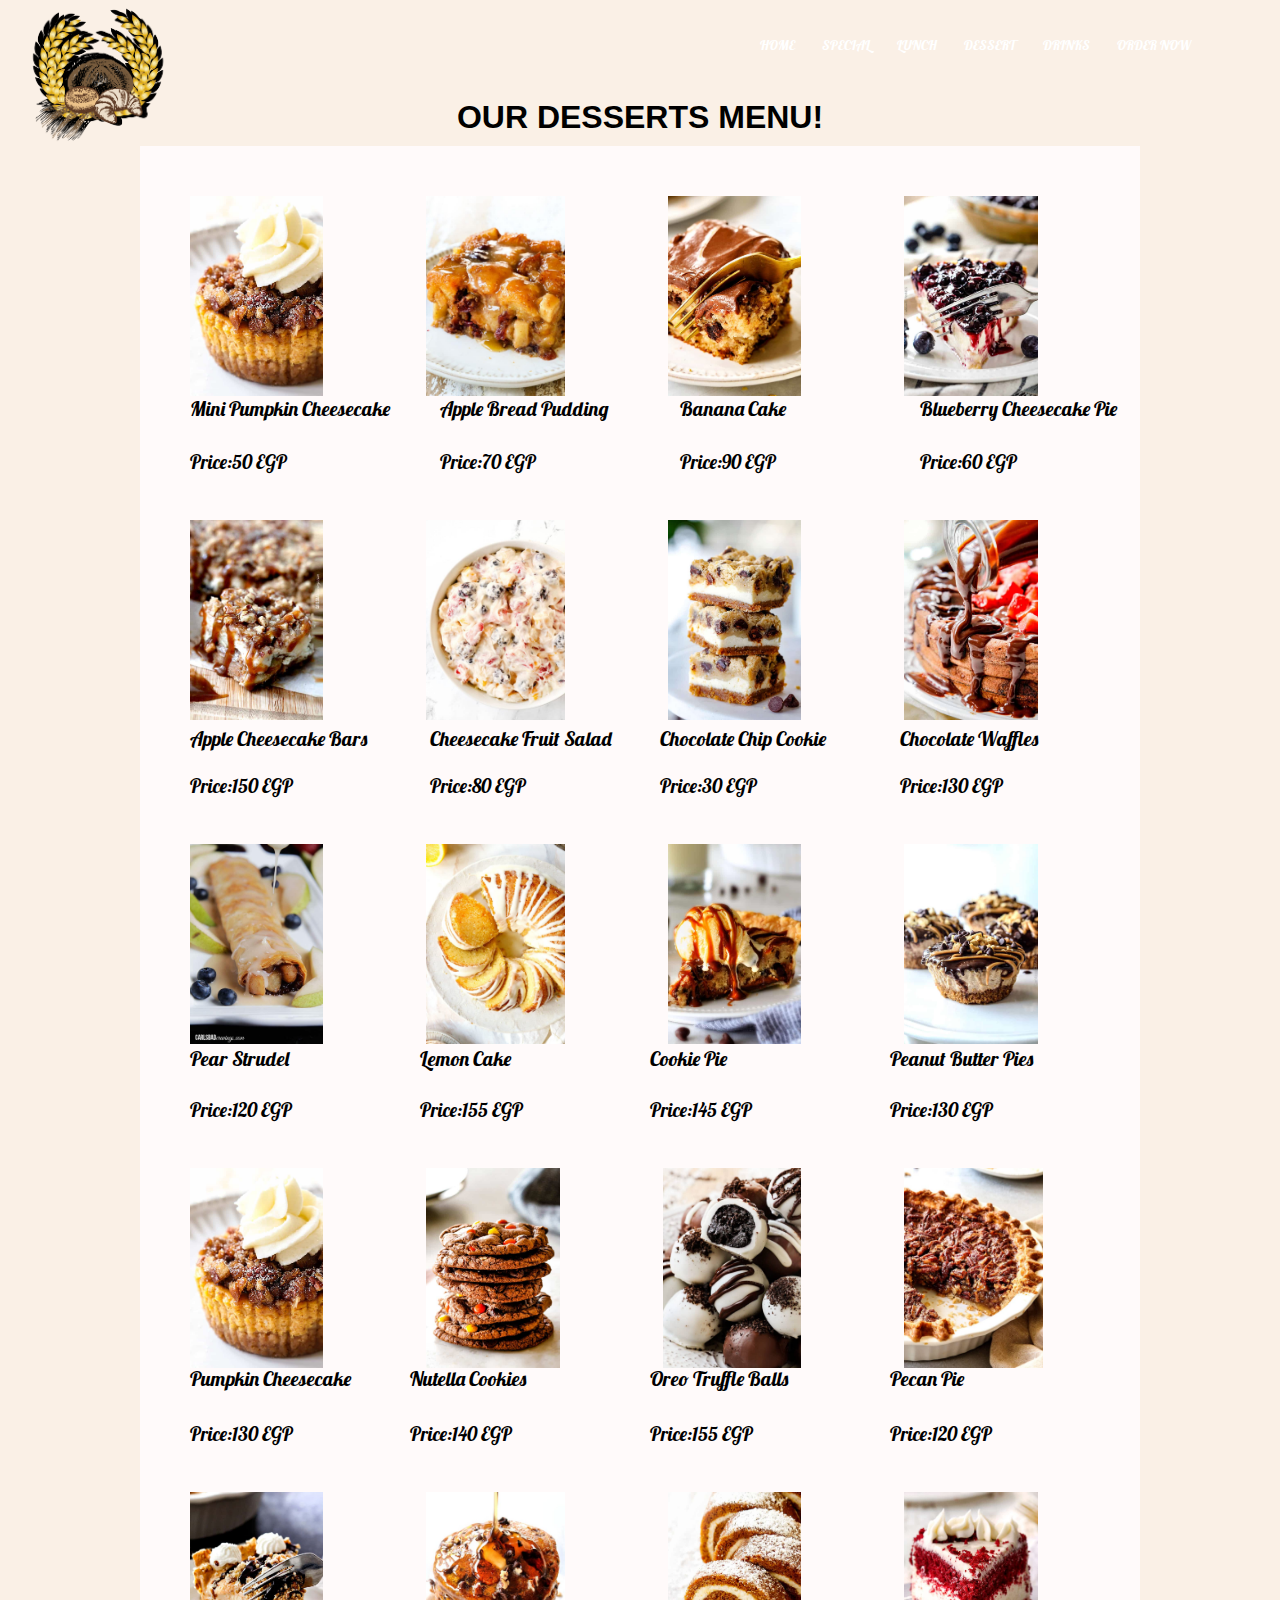
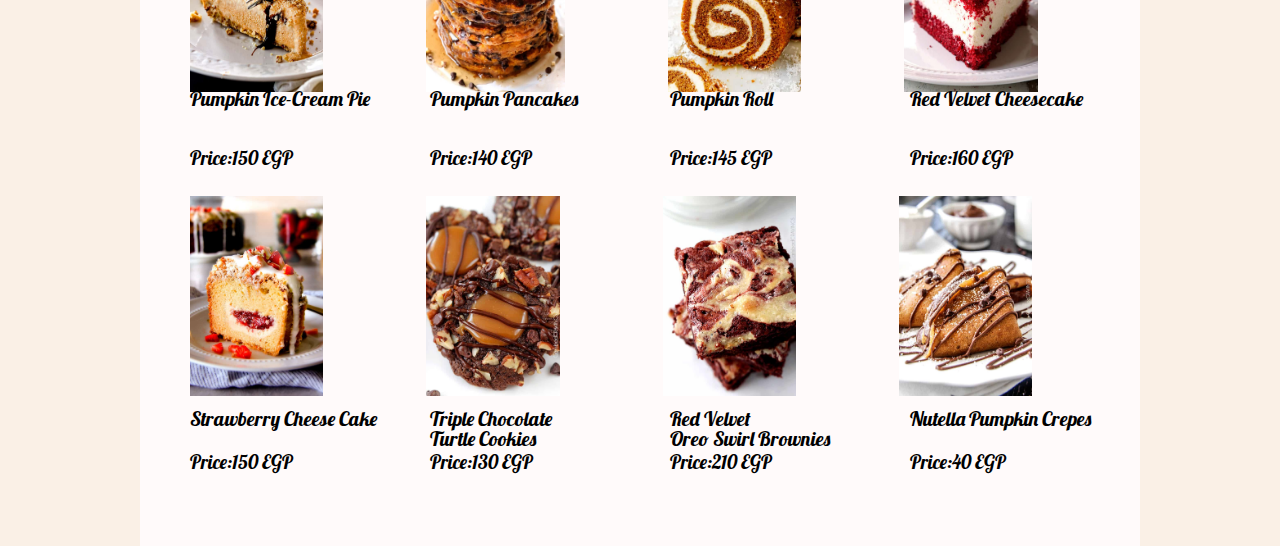
==== index.html @ 364d1109 "Add files via upload" ====
<!doctype html>
<html>
    <head>
<title>Desserts | The Art Of Baking</title>
    <link rel="stylesheet" href="style.css">
    <link rel="preconnect" href="https://fonts.googleapis.com">
<link rel="preconnect" href="https://fonts.gstatic.com" crossorigin>
<link href="https://fonts.googleapis.com/css2?family=Pushster&display=swap" rel="stylesheet">
        <link rel="stylesheet" href="style3.css">
    </head>
    <body>
        <nav>
    <a href="index.html"><img src="images/3.png"></a>
    <div id="home" class="nav-links">
        <ul>
            <li><a href="MainPage.html">HOME</a></li>
            <li><a href="MainPage.html#special">SPECIAL</a></li>
            <li><a href="Lunch.html">LUNCH</a></li>
            <li><a href="index.html">DESSERT</a></li>
            <li><a href="Drinks.html">DRINKS</a></li>
			<li><a href="Order.html">ORDER NOW</a></li>
        </ul>
    </div>
</nav>
        <div>
            <h1> Our Desserts Menu! </h1>
            <div class="image">
                    <img class="img1"src="Desserts/Mini-Pumpkin-Cheesecake.jpg"alt="Mini-Pumpkin-Cheesecake" >
                    <div class="text1">
                        <span>Mini Pumpkin Cheesecake</span>
                    </div>
                <img class="img2" src="Desserts/Apple-Bread-Pudding-4.jpg" alt="Apple-Bread-Pudding">
                <div class="text2">
                    <span>Apple Bread Pudding</span>
                </div>
                <img class="img3" src="Desserts/banana-cake-20.jpg"alt="banana-cake">
                <div class="text3">
                    <span>Banana Cake</span>
                </div>
                <img class="img4" src="Desserts/Blueberry-Cheesecake-pie-7.jpg" alt="Blueberry-Cheesecake-pie">
                <div class="text4">
                    <span>Blueberry Cheesecake Pie</span>
                </div>
                <p>&nbsp;<span class="T1">Price:50 EGP</span><span class="T2">Price:70 EGP</span><span class="T3">Price:90 EGP</span><span class="T4">Price:60 EGP</span> </p>
                <img class="img5" src="Desserts/Candy-Apple-Cheesecake-Bars11.jpg" alt="Candy-Apple-Cheesecake-Bars">
                <div class="text5">
                    <span>Apple Cheesecake Bars </span>
                </div>
                <img class="img6" src="Desserts/Cheesecake-Fruit-Salad-13.jpg" alt="Cheesecake-Fruit-Salad">
                <div class="text6">
                    <span>Cheesecake Fruit Salad</span>
                </div>
                
                <img class="img7" src="Desserts/Chocolate-Chip-Cookie-Dough-Cheesecake-Bars-10.jpg" alt="Chocolate-Chip-Cookie-Dough-Cheesecake-Bars">
                <div class="text7">
                    <span>Chocolate Chip Cookie</span>
                </div>
                <img class="img8" src="Desserts/chocolate-waffles-21.jpg" alt="chocolate-waffles">
                <div class="text8">
                    <span>Chocolate Waffles</span>
                </div>
                <p>&nbsp;<span class="T5">Price:150 EGP</span><span class="T6">Price:80 EGP</span><span class="T7">Price:30 EGP</span><span class="T8">Price:130 EGP</span> </p>           
                <img class="img9" src="Desserts/Easy-Pear-Strudel-22.jpg" alt="Easy-Pear-Strudel">
                <div class="text9">
                    <span>Pear Strudel </span>
                </div>
                <img class="img10" src="Desserts/lemon-pound-cake-6.jpg" alt="lemon-pound-cake">
                <div class="text10">
                    <span>Lemon Cake</span>
                </div>
                <img class="img11" src="Desserts/Million-Dollar-Cookie-Pie-16.jpg">
                <div class="text11">
                    <span>Cookie Pie</span>
                </div>
                <img class="img12" src="Desserts/Mini-Chocolate-Peanut-Butter-Pies-19jpg.jpg">
                <div class="text12">
                    <span>Peanut Butter Pies</span>
                </div>
                <p>&nbsp;<span class="T9">Price:120 EGP</span><span class="T10">Price:155 EGP</span><span class="T11">Price:145 EGP</span><span class="T12">Price:130 EGP</span> </p>
                <img class="img13" src="Desserts/Mini-Pumpkin-Cheesecake.jpg">
                <div class="text13">
                    <span>Pumpkin Cheesecake</span>
                </div>
                <img class="img14" src="Desserts/Nutella-Cookies-15.jpg">
                <div class="text14">
                    <span>Nutella Cookies</span>
                </div>
                <img class="img15" src="Desserts/Oreo-Truffle-Balls-14.jpg">
                <div class="text15">
                    <span>Oreo Truffle Balls</span>
                </div>
                <img class="img16" src="Desserts/Pecan-Pie5.jpg">
                <div class="text16">
                    <span>Pecan Pie</span>
                </div>
                <p>&nbsp;<span class="T13">Price:130 EGP</span><span class="T14">Price:140 EGP</span><span class="T15">Price:155 EGP</span><span class="T16">Price:120 EGP</span> </p>
                <img class="img17" src="Desserts/pumpkin-ice-cream-pie-3.jpg">
                <div class="text17">
                    <span>Pumpkin Ice-Cream Pie </span>
                </div>
                <img class="img18" src="Desserts/pumpkin-pancakes2.jpg">
                <div class="text18">
                    <span>Pumpkin Pancakes</span>
                </div>
                <img class="img19" src="Desserts/Pumpkin-Roll-18.jpg">
                <div class="text19">
                    <span>Pumpkin Roll</span>
                </div>
                <img class="img20" src="Desserts/Red-Velvet-Cheesecake-12jpg.jpg">
                <div class="text20">
                    <span>Red Velvet Cheesecake</span>
                </div>
                <p><span class="T17">Price:150 EGP</span><span class="T18">Price:140 EGP</span><span class="T19">Price:145 EGP</span><span class="T20">Price:160 EGP</span> </p>
                <img class="img21" src="Desserts/strawberry-cream-cheese-stuffed-sour-cream-coffee-cake-9.jpg">
                <div class="text21">
                    <span>Strawberry Cheese Cake</span>
                </div>
                <img class="img22" src="Desserts/Triple-Chocolate-Turtle-Cookies17.jpg">
                <div class="text22">
                    <span>Triple Chocolate </span>
                </div>
                <img class="img23" src="Desserts/Red-Velvet-Oreo-Swirl-Brownies12.jpg">
                <div class="text23">
                    <span>Red Velvet </span>
                </div>
                <img class="img24" src="Desserts/Nutella-Pumpkin-Crepes.jpg">
                <div class="text24">
                    <span>Nutella Pumpkin Crepes</span>
                </div>
                <p><span class="T21">Price:150 EGP</span><span class="L"> Turtle Cookies</span><span class="T22">Price:130 EGP</span><span class="M"> Oreo Swirl Brownies</span><span class="T23">Price:210 EGP</span><span class="T24">Price:40 EGP</span> </p>
            </div> 
        </div>
    </body>
</html>
---- style.css ----
*{
    margin: 0;
    padding: 0;
    font-family: 'Pushster', cursive;
}
html{
    scroll-behavior: smooth;
}
.header {
min-height: 100vh;
    width: 100%;
background-image:linear-gradient(rgba(100,100,96.5,0.65),rgba(100,100,96.5,0.65)),url(images/2.jpg);
background-position: center;
background-size: cover;
position:relative;
}

nav{
    display: flex;
    padding: 2% 6%;
    justify-content: space-between;
    align-items: center;
}

nav img {
    width: 250px;
  -webkit-filter: drop-shadow(2px 2px 0 black)
                  drop-shadow(-2px -2px 0 black);
  filter: drop-shadow(5px 2px 0 black) 
          drop-shadow(-6px -6px 0 black);

    position: absolute; top: -13pt; left: -20pt;
    
}
.nav-links{
    flex:1;
    text-align: right;
}

.nav-links ul li{
    list-style: none;
    display: inline-block;
    padding: 8px 12px;
    position: relative;
}
.nav-links ul li a{
    color: #fff;
    text-decoration: none;
    font-size: 13.5px;
}
.nav-links ul li::after{
    content: "" ;
    width: 0%;
    height: 2px;
    background: #FFFF00;
    display: block;
    margin: auto;
    transition: 0.23s;
}
.nav-links ul li:hover::after{
    width: 100%;
    
}
.new-text{
    width: 90%;
    color: #fff;
    position: absolute;
    top: 50%;
    left: 50%;
    transform: translate(-50%,-50%);
    text-align: center;
}
.new-text h1{
    font-size: 80px;
}
.new-text p{
    margin: 10px 0 40px;
    font-size: 18px;
    color: #fff;
}
.row{
    margin-top: 5%;
    display: flex;
    justify-content: space-between;
}
.OUR-RESTURANT{
    width: 80%;
    margin: auto;
    text-align: center;
    padding-top: 50px;
}
.columns{
    flex-basis: 32%;
    border-radius: 20px;
    margin-bottom: 30px;
    position: relative;
    overflow: hidden;
}
.columns img{
    width: 100%;
}
.layer{
    background: transparent;
    height: 100%;
    width: 100%;
    position: absolute;
    top: 0;
    left: 0;
    transition: 0.35s;
}
.layer:hover{
    background: rgba(255,255,0,0.45);
}
.layer h3{
   width: 100%;
    font-weight: 500;
    color: #fff;
    font-size: 25px;
    bottom: 0;
    left: 50%;
    transform: translateX(-50%);
    position: absolute;
    padding-bottom: 15px;
}
.OUR-SPECIAL{
    width: 85%;
    margin: auto;
    text-align: center;
    padding-top: 50px;
    
}
.OUR-SPECIAL h1{
    font-size: 30px;
}
.OUR-SPECIAL p{
    font-size: 20px;
}
.sec-col{
    flex-basis: 32%;
    border-radius: 20px;
    margin-bottom: 30px;
    text-align:center;
}
.sec-col img{
    width: 50%;
    border-radius: 20px;
    border: 4px solid #FFFF00;
    border-left: 6px;
    border-width: 7px;
}
.sec-col h1{
    margin-top: 10px;
    margin-bottom: 10px;
    font-size: 25px;
}
.sec-col p{
    padding: 0;
    font-size: 18px;
    color: dimgrey;
}
.menu{
    font-size: 19px;
    color: dimgrey;
}
.sec-header{
	
}
body{
background-image: url(images/background.png);
	background-size: 250px;
}
---- style3.css ----
h1{
    text-align: center;
    text-transform: uppercase;
    font-family:Verdana,Tahoma, sans-serif;
    padding: 10px;
}

.img1{
    padding:50px;
    height: 200px;
}
.text1{
    position: absolute;
    font-size: 20px;
    top: 12.5%;
    left: 5%;
}
.T1{
    position: absolute;
    font-size: 19px;
    left:5%;
}
.img2{
    padding:50px;
    height: 200px;
}
.text2{
    position: absolute;
    top: 12.5%;
    left: 30%;
    font-size: 20px;
}
.T2{
    position: absolute;
    font-size: 19px;
    left:30%;
}
.img3{
    padding:50px;
    height: 200px;
}
.text3{
    position: absolute;
    top: 12.5%;
    left: 54%;
    font-size: 20px;
}
.A{
    position: absolute;
    top: 14%;
    left: 54%;
    font-size: 20px; 
}
.T3{
    position: absolute;
    font-size: 19px;
    left:54%;
}
.img4{
    padding:50px;
    height: 200px;
}
.text4{
    position: absolute;
    top: 12.5%;
    left: 78%;
    font-size: 20px;
}
.T4{
    position: absolute;
    font-size: 19px;
    left:78%;
}
.img5{
    padding:50px;
    height: 200px;
}
.text5{
    position: absolute;
    font-size: 20px;
    top: 29%;
    left: 5%;
}
.B{
    position: absolute;
    font-size: 20px;
    top: 30%;
    left: 5%;
}
.T5{
    position: absolute;
    font-size: 19px;
    left:5%;
}
.img6{
    padding:50px;
    height: 200px;
}
.text6{
    position: absolute;
    font-size: 20px;
    top: 29%;
    left: 29%;
}
.C{
    position: absolute;
    font-size: 20px;
    top: 30%;
    left: 29%;
}
.T6{
    position: absolute;
    font-size: 19px;
    left:29%;
}
.img7{
    padding:50px;
    height: 200px;
}
.text7{
    position: absolute;
    top: 29%;
    left: 52%;
    font-size: 20px;
}
.T7{
    position: absolute;
    font-size: 19px;
    left:52%;
}
.img8{
    padding:50px;
    height: 200px;
}
.text8{
    position: absolute;
    top: 29%;
    left: 76%;
    font-size: 20px;
}
.D{
    position: absolute;
    top: 30%;
    left: 76%;
    font-size: 20px;
}
.T8{
    position: absolute;
    font-size: 19px;
    left:76%;
}
.img9{
    padding:50px;
    height: 200px;
}
.text9{
    position: absolute;
    font-size: 20px;
    top: 45%;
    left: 5%;
}
.E{
    position: absolute;
    font-size: 20px;
    top: 46%;
    left: 5%;
}
.T9{
    position: absolute;
    font-size: 19px;
    left:5%;
}
.img10{
    padding:50px;
    height: 200px;
}
.text10{
    position: absolute;
    font-size: 20px;
    top: 45%;
    left: 28%;
}
.T10{
    position: absolute;
    font-size: 19px;
    left:28%;
}
.img11{
    padding:50px;
    height: 200px;
}
.text11{
    position: absolute;
    top: 45%;
    left: 51%;
    font-size: 20px;
}
.F{
    position: absolute;
    top: 46%;
    left: 51%;
    font-size: 20px; 
}
.T11{
    position: absolute;
    font-size: 19px;
    left:51%;
}
.img12{
    padding:50px;
    height: 200px;
}
.text12{
    position: absolute;
    top: 45%;
    left: 75%;
    font-size: 20px;
}
.T12{
    position: absolute;
    font-size: 19px;
    left:75%;
}
.img13{
    padding-top: 50px;
    padding-bottom: 50px;
    padding-right: 0px;
    padding-left: 50px ;
    height: 200px;
}
.text13{
    position: absolute;
    font-size: 20px;
    top: 61%;
    left: 5%;
}
.T13{
    position: absolute;
    font-size: 19px;
    left:5%;
}
.img14{
    padding:50px;
    height: 200px;
    margin-left: 50px;
}
.text14{
    position: absolute;
    font-size: 20PX;
    top:61%;
    left:27%
}
.G{
    position: absolute;
    font-size: 20PX;
    top:62%;
    left:27%
}
.T14{
    position: absolute;
    font-size: 19px;
    left:27%;
}
.img15{
    padding:50px;
    height: 200px;
    
}
.text15{
    position: absolute;
    top: 61%;
    left: 51%;
    font-size: 20px;
}
.T15{
    position: absolute;
    font-size: 19px;
    left:51%;
}
.img16{
    padding:50px;
    height: 200px;
}
.text16{
    position: absolute;
    top: 61%;
    left: 75%;
    font-size: 20px;
}
.T16{
    position: absolute;
    font-size: 19px;
    left:75%;
}
.H{
    position: absolute;
    font-size: 20PX;
    top:62%;
    left:75%
}
.img17{
    padding:50px;
    height: 200px;
}
.text17{
    position: absolute;
    font-size: 20px;
    top: 77%;
    left: 5%;
}
.K{
    position: absolute;
    font-size: 20px;
    top: 78%;
    left: 5%;
}
.T17{
    position: absolute;
    font-size: 19px;
    left:5%;
}
.img18{
    padding:50px;
    height: 200px;
}
.text18{
    position: absolute;
    font-size: 20PX;
    top:77%;
    left:29%
}
.T18{
    position: absolute;
    font-size: 19px;
    left:29%;
}
.img19{
    padding:50px;
    height: 200px;
}
.text19{
    position: absolute;
    top: 77%;
    left: 53%;
    font-size: 20px;
}
.T19{
    position: absolute;
    font-size: 19px;
    left:53%;
}
.I{
    position: absolute;
    top: 78%;
    left: 53%;
    font-size: 20px;
}
.img20{
    padding:50px;
    height: 200px;
}
.text20{
    position: absolute;
    top: 77%;
    left: 77%;
    font-size: 20px;
}
.T20{
    position: absolute;
    font-size: 19px;
    left:77%;
}
.J{
    position: absolute;
    top: 78%;
    left: 77%;
    font-size: 20px;
}
.img21{
    padding:50px;
    height: 200px;
}
.text21{
    position: absolute;
    font-size: 20px;
    top: 93%;
    left: 5%;
}
.T21{
    position: absolute;
    font-size: 19px;
    left:5%;
}
.img22{
    padding:50px;
    height: 200px;
}
.text22{
    position: absolute;
    font-size: 20PX;
    top:93%;
    left:29%
}
.T22{
    position: absolute;
    font-size: 19px;
    left:29%;
}
.L{
    position: absolute;
    font-size: 20PX;
    top:94%;
    left:29%
}
.img23{
    padding:50px;
    height: 200px;
}
.text23{
    position: absolute;
    top: 93%;
    left: 53%;
    font-size: 20px;
}
.T23{
    position: absolute;
    font-size: 19px;
    left:53%;
}
.M{
    position: absolute;
    top: 94%;
    left: 53%;
    font-size: 20px;
}
.img24{
    padding:50px;
    height: 200px;
}
.text24{
    position: absolute;
    top: 93%;
    left: 77%;
    font-size: 20px;
}
.T24{
    position: absolute;
    font-size: 19px;
    left:77%;
}
.image{
    position: relative;
    margin: auto;
    width: 1000px;
    height: 2000px;
    background-color:snow;
}
body{
    background-color: linen;
}
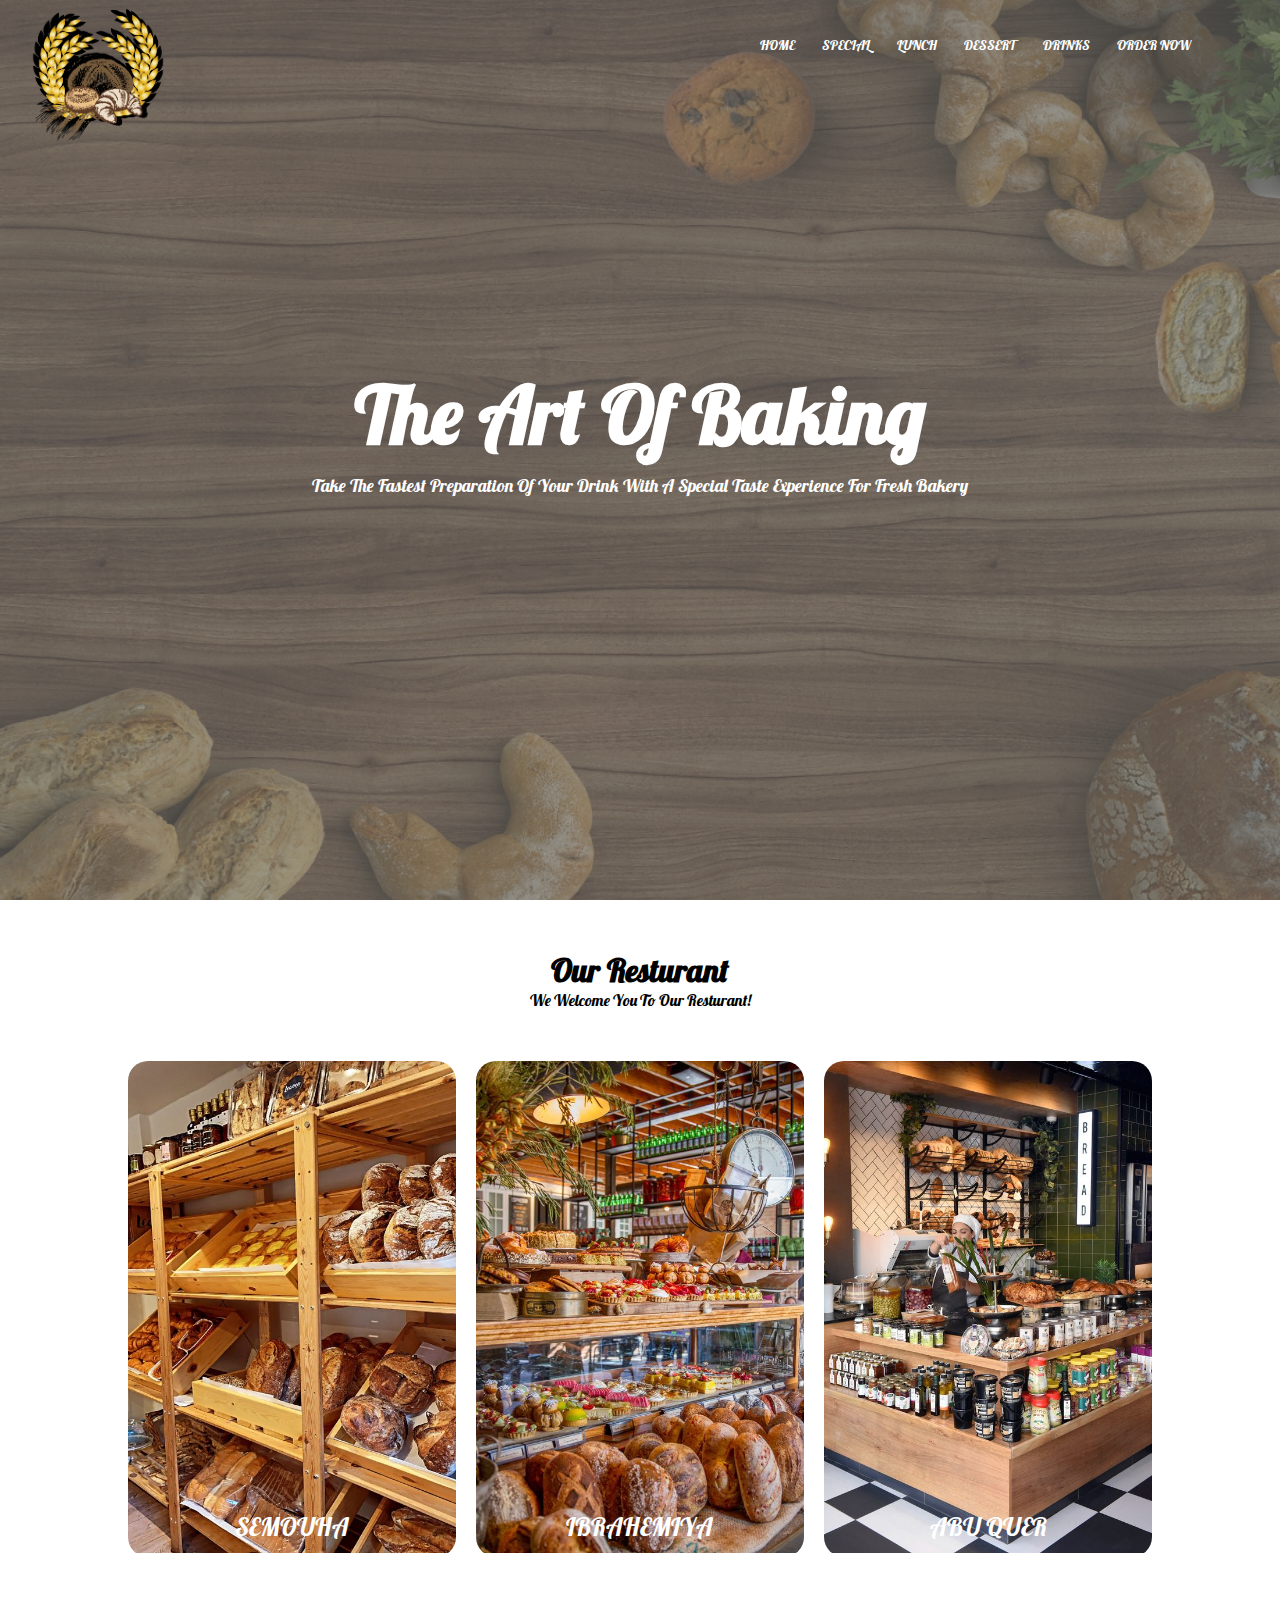
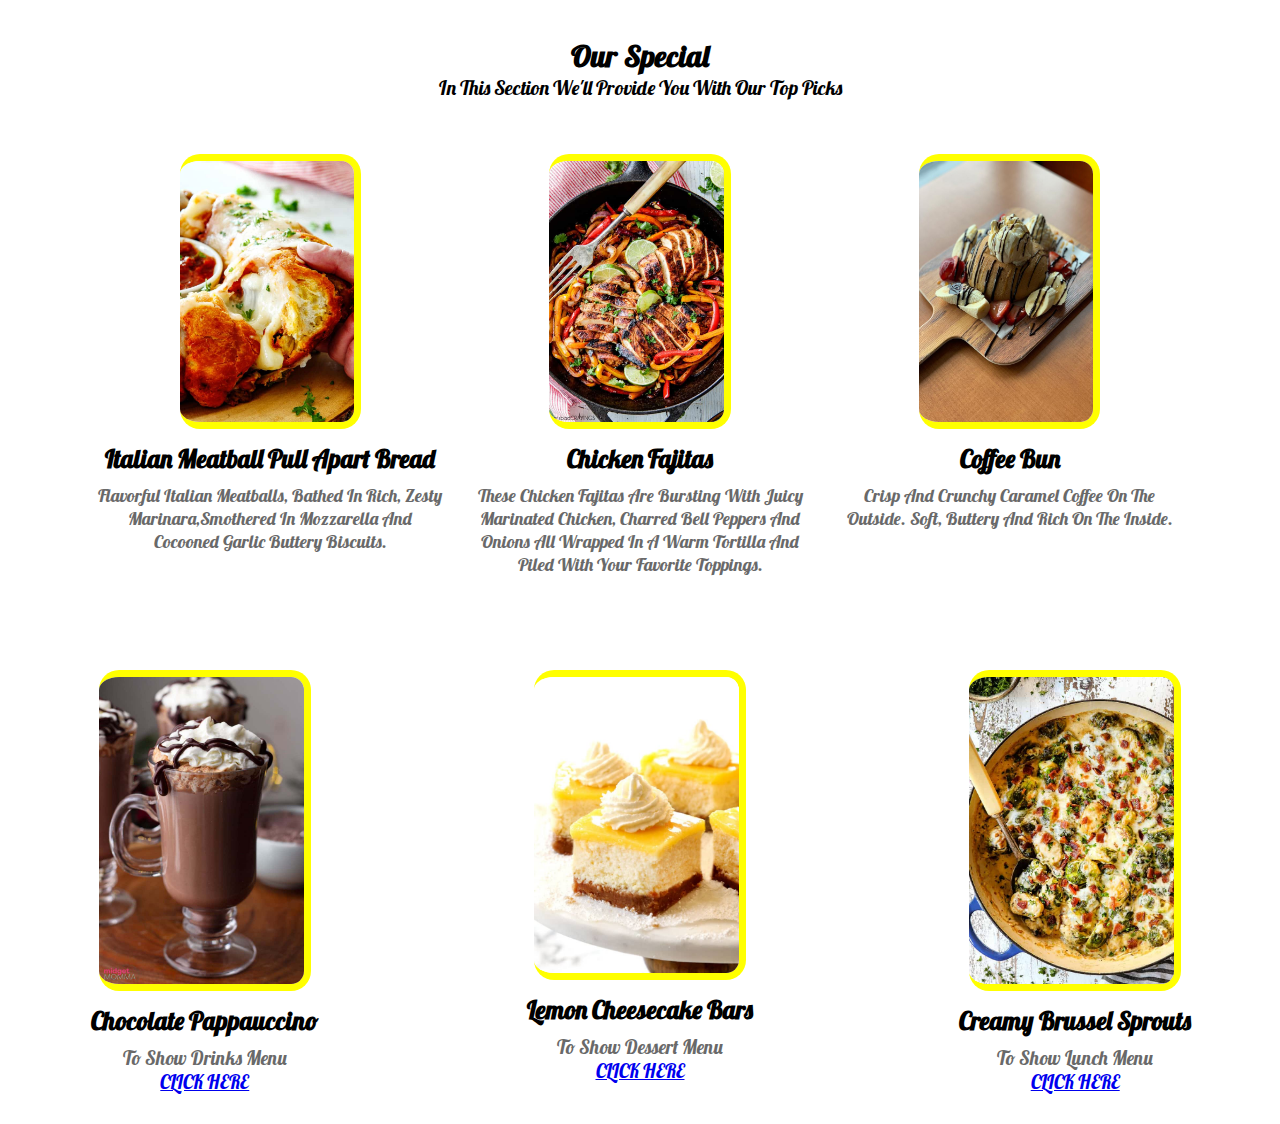
==== commit a2cb4af5: "Add files via upload" ====
--- a/index.html
+++ b/index.html
@@ -1,20 +1,21 @@
-<!doctype html>
+<!DOCTYPE html>
 <html>
-    <head>
-<title>Desserts | The Art Of Baking</title>
+<head>
+    <title>The Art Of Baking</title>
     <link rel="stylesheet" href="style.css">
     <link rel="preconnect" href="https://fonts.googleapis.com">
 <link rel="preconnect" href="https://fonts.gstatic.com" crossorigin>
 <link href="https://fonts.googleapis.com/css2?family=Pushster&display=swap" rel="stylesheet">
-        <link rel="stylesheet" href="style3.css">
-    </head>
-    <body>
-        <nav>
+</head>
+<body>
+	<section class="header">
+		
+<nav>
     <a href="index.html"><img src="images/3.png"></a>
     <div id="home" class="nav-links">
         <ul>
             <li><a href="MainPage.html">HOME</a></li>
-            <li><a href="MainPage.html#special">SPECIAL</a></li>
+            <li><a href="#special">SPECIAL</a></li>
             <li><a href="Lunch.html">LUNCH</a></li>
             <li><a href="index.html">DESSERT</a></li>
             <li><a href="Drinks.html">DRINKS</a></li>
@@ -22,113 +23,110 @@
         </ul>
     </div>
 </nav>
-        <div>
-            <h1> Our Desserts Menu! </h1>
-            <div class="image">
-                    <img class="img1"src="Desserts/Mini-Pumpkin-Cheesecake.jpg"alt="Mini-Pumpkin-Cheesecake" >
-                    <div class="text1">
-                        <span>Mini Pumpkin Cheesecake</span>
-                    </div>
-                <img class="img2" src="Desserts/Apple-Bread-Pudding-4.jpg" alt="Apple-Bread-Pudding">
-                <div class="text2">
-                    <span>Apple Bread Pudding</span>
-                </div>
-                <img class="img3" src="Desserts/banana-cake-20.jpg"alt="banana-cake">
-                <div class="text3">
-                    <span>Banana Cake</span>
-                </div>
-                <img class="img4" src="Desserts/Blueberry-Cheesecake-pie-7.jpg" alt="Blueberry-Cheesecake-pie">
-                <div class="text4">
-                    <span>Blueberry Cheesecake Pie</span>
-                </div>
-                <p>&nbsp;<span class="T1">Price:50 EGP</span><span class="T2">Price:70 EGP</span><span class="T3">Price:90 EGP</span><span class="T4">Price:60 EGP</span> </p>
-                <img class="img5" src="Desserts/Candy-Apple-Cheesecake-Bars11.jpg" alt="Candy-Apple-Cheesecake-Bars">
-                <div class="text5">
-                    <span>Apple Cheesecake Bars </span>
-                </div>
-                <img class="img6" src="Desserts/Cheesecake-Fruit-Salad-13.jpg" alt="Cheesecake-Fruit-Salad">
-                <div class="text6">
-                    <span>Cheesecake Fruit Salad</span>
-                </div>
-                
-                <img class="img7" src="Desserts/Chocolate-Chip-Cookie-Dough-Cheesecake-Bars-10.jpg" alt="Chocolate-Chip-Cookie-Dough-Cheesecake-Bars">
-                <div class="text7">
-                    <span>Chocolate Chip Cookie</span>
-                </div>
-                <img class="img8" src="Desserts/chocolate-waffles-21.jpg" alt="chocolate-waffles">
-                <div class="text8">
-                    <span>Chocolate Waffles</span>
-                </div>
-                <p>&nbsp;<span class="T5">Price:150 EGP</span><span class="T6">Price:80 EGP</span><span class="T7">Price:30 EGP</span><span class="T8">Price:130 EGP</span> </p>           
-                <img class="img9" src="Desserts/Easy-Pear-Strudel-22.jpg" alt="Easy-Pear-Strudel">
-                <div class="text9">
-                    <span>Pear Strudel </span>
-                </div>
-                <img class="img10" src="Desserts/lemon-pound-cake-6.jpg" alt="lemon-pound-cake">
-                <div class="text10">
-                    <span>Lemon Cake</span>
-                </div>
-                <img class="img11" src="Desserts/Million-Dollar-Cookie-Pie-16.jpg">
-                <div class="text11">
-                    <span>Cookie Pie</span>
-                </div>
-                <img class="img12" src="Desserts/Mini-Chocolate-Peanut-Butter-Pies-19jpg.jpg">
-                <div class="text12">
-                    <span>Peanut Butter Pies</span>
-                </div>
-                <p>&nbsp;<span class="T9">Price:120 EGP</span><span class="T10">Price:155 EGP</span><span class="T11">Price:145 EGP</span><span class="T12">Price:130 EGP</span> </p>
-                <img class="img13" src="Desserts/Mini-Pumpkin-Cheesecake.jpg">
-                <div class="text13">
-                    <span>Pumpkin Cheesecake</span>
-                </div>
-                <img class="img14" src="Desserts/Nutella-Cookies-15.jpg">
-                <div class="text14">
-                    <span>Nutella Cookies</span>
-                </div>
-                <img class="img15" src="Desserts/Oreo-Truffle-Balls-14.jpg">
-                <div class="text15">
-                    <span>Oreo Truffle Balls</span>
-                </div>
-                <img class="img16" src="Desserts/Pecan-Pie5.jpg">
-                <div class="text16">
-                    <span>Pecan Pie</span>
-                </div>
-                <p>&nbsp;<span class="T13">Price:130 EGP</span><span class="T14">Price:140 EGP</span><span class="T15">Price:155 EGP</span><span class="T16">Price:120 EGP</span> </p>
-                <img class="img17" src="Desserts/pumpkin-ice-cream-pie-3.jpg">
-                <div class="text17">
-                    <span>Pumpkin Ice-Cream Pie </span>
-                </div>
-                <img class="img18" src="Desserts/pumpkin-pancakes2.jpg">
-                <div class="text18">
-                    <span>Pumpkin Pancakes</span>
-                </div>
-                <img class="img19" src="Desserts/Pumpkin-Roll-18.jpg">
-                <div class="text19">
-                    <span>Pumpkin Roll</span>
-                </div>
-                <img class="img20" src="Desserts/Red-Velvet-Cheesecake-12jpg.jpg">
-                <div class="text20">
-                    <span>Red Velvet Cheesecake</span>
-                </div>
-                <p><span class="T17">Price:150 EGP</span><span class="T18">Price:140 EGP</span><span class="T19">Price:145 EGP</span><span class="T20">Price:160 EGP</span> </p>
-                <img class="img21" src="Desserts/strawberry-cream-cheese-stuffed-sour-cream-coffee-cake-9.jpg">
-                <div class="text21">
-                    <span>Strawberry Cheese Cake</span>
-                </div>
-                <img class="img22" src="Desserts/Triple-Chocolate-Turtle-Cookies17.jpg">
-                <div class="text22">
-                    <span>Triple Chocolate </span>
-                </div>
-                <img class="img23" src="Desserts/Red-Velvet-Oreo-Swirl-Brownies12.jpg">
-                <div class="text23">
-                    <span>Red Velvet </span>
-                </div>
-                <img class="img24" src="Desserts/Nutella-Pumpkin-Crepes.jpg">
-                <div class="text24">
-                    <span>Nutella Pumpkin Crepes</span>
-                </div>
-                <p><span class="T21">Price:150 EGP</span><span class="L"> Turtle Cookies</span><span class="T22">Price:130 EGP</span><span class="M"> Oreo Swirl Brownies</span><span class="T23">Price:210 EGP</span><span class="T24">Price:40 EGP</span> </p>
-            </div> 
+<div  class="new-text">
+      <h1>The Art Of Baking</h1>     
+    <p>Take The Fastest Preparation Of Your Drink With A Special Taste Experience For Fresh Bakery</p>
+
+</div>
+        </section>
+    
+<section class="OUR-RESTURANT">
+    <h1>Our Resturant</h1>
+        <p>We Welcome You To Our Resturant!</p>
+       <div class="row">
+           <div class="columns">
+           <img src="images/6.jpg">
+               <div class="layer">
+               <h3>SEMOUHA</h3>
+               </div>
+           </div>
+           <div class="columns">
+           <img src="images/7.jpg">
+               <div class="layer">
+               <h3>IBRAHEMIYA</h3>
+               </div>
+           </div>
+           <div class="columns">
+           <img src="images/8.jpg">
+               <div class="layer">
+               <h3>ABU QUER</h3>
+               </div>
+           </div>
+    </div>
+    </section>
+    <section id="special" class="OUR-SPECIAL">
+    <h1>Our Special</h1>
+        <p>In This Section We'll Provide You With Our Top Picks </p>
+        
+    <div  class="row">
+        <div class="sec-col">
+        <img src="images/11.jpg">
+        <h1>Italian Meatball Pull Apart Bread</h1>
+            <p>Flavorful Italian Meatballs, Bathed In Rich,
+
+Zesty Marinara,Smothered In Mozzarella
+
+And Cocooned Garlic Buttery Biscuits.</p>
         </div>
-    </body>
-</html>
+           <div class="sec-col">
+        <img src="images/12.jpg">
+        <h1>Chicken Fajitas</h1>
+            <p>These Chicken Fajitas Are Bursting With
+
+Juicy Marinated Chicken, Charred Bell Peppers
+
+And Onions All Wrapped In A Warm Tortilla
+
+And Piled With Your Favorite Toppings.</p>
+        </div>
+           <div class="sec-col">
+        <img src="images/13.jpg">
+               <h1>Coffee Bun</h1>
+            <p>Crisp And Crunchy Caramel Coffee On The
+
+Outside. Soft, Buttery And Rich
+
+On The Inside.</p>
+        </div>
+        </div>
+    </section>
+    
+    
+    
+    <section class="third-section">
+        
+    <div id="special" class="row">
+        <div class="sec-col">
+        <img src="images/16.jpg">
+        <h1>Chocolate Pappauccino</h1>
+                        <div class="menu">
+    To Show Drinks Menu 
+    <div class="link">
+    <a href="Drinks.html">CLICK HERE</a>
+      </div>
+        </div>
+        </div>
+           <div class="sec-col">
+        <img src="images/17.jpg">
+        <h1>Lemon Cheesecake Bars</h1>
+  <div class="menu">
+    To Show Dessert Menu 
+    <div class="link">
+    <a href="Desserts.html">CLICK HERE</a>
+      </div>
+        </div>
+        </div>
+           <div class="sec-col">
+        <img src="images/18.jpg">
+               <h1>Creamy Brussel Sprouts</h1>
+             <div class="menu">
+    To Show Lunch Menu 
+    <div class="link">
+    <a href="Lunch.html">CLICK HERE</a>
+      </div>
+        </div>
+        </div>
+        </div>
+    </section>
+</body>
+</html>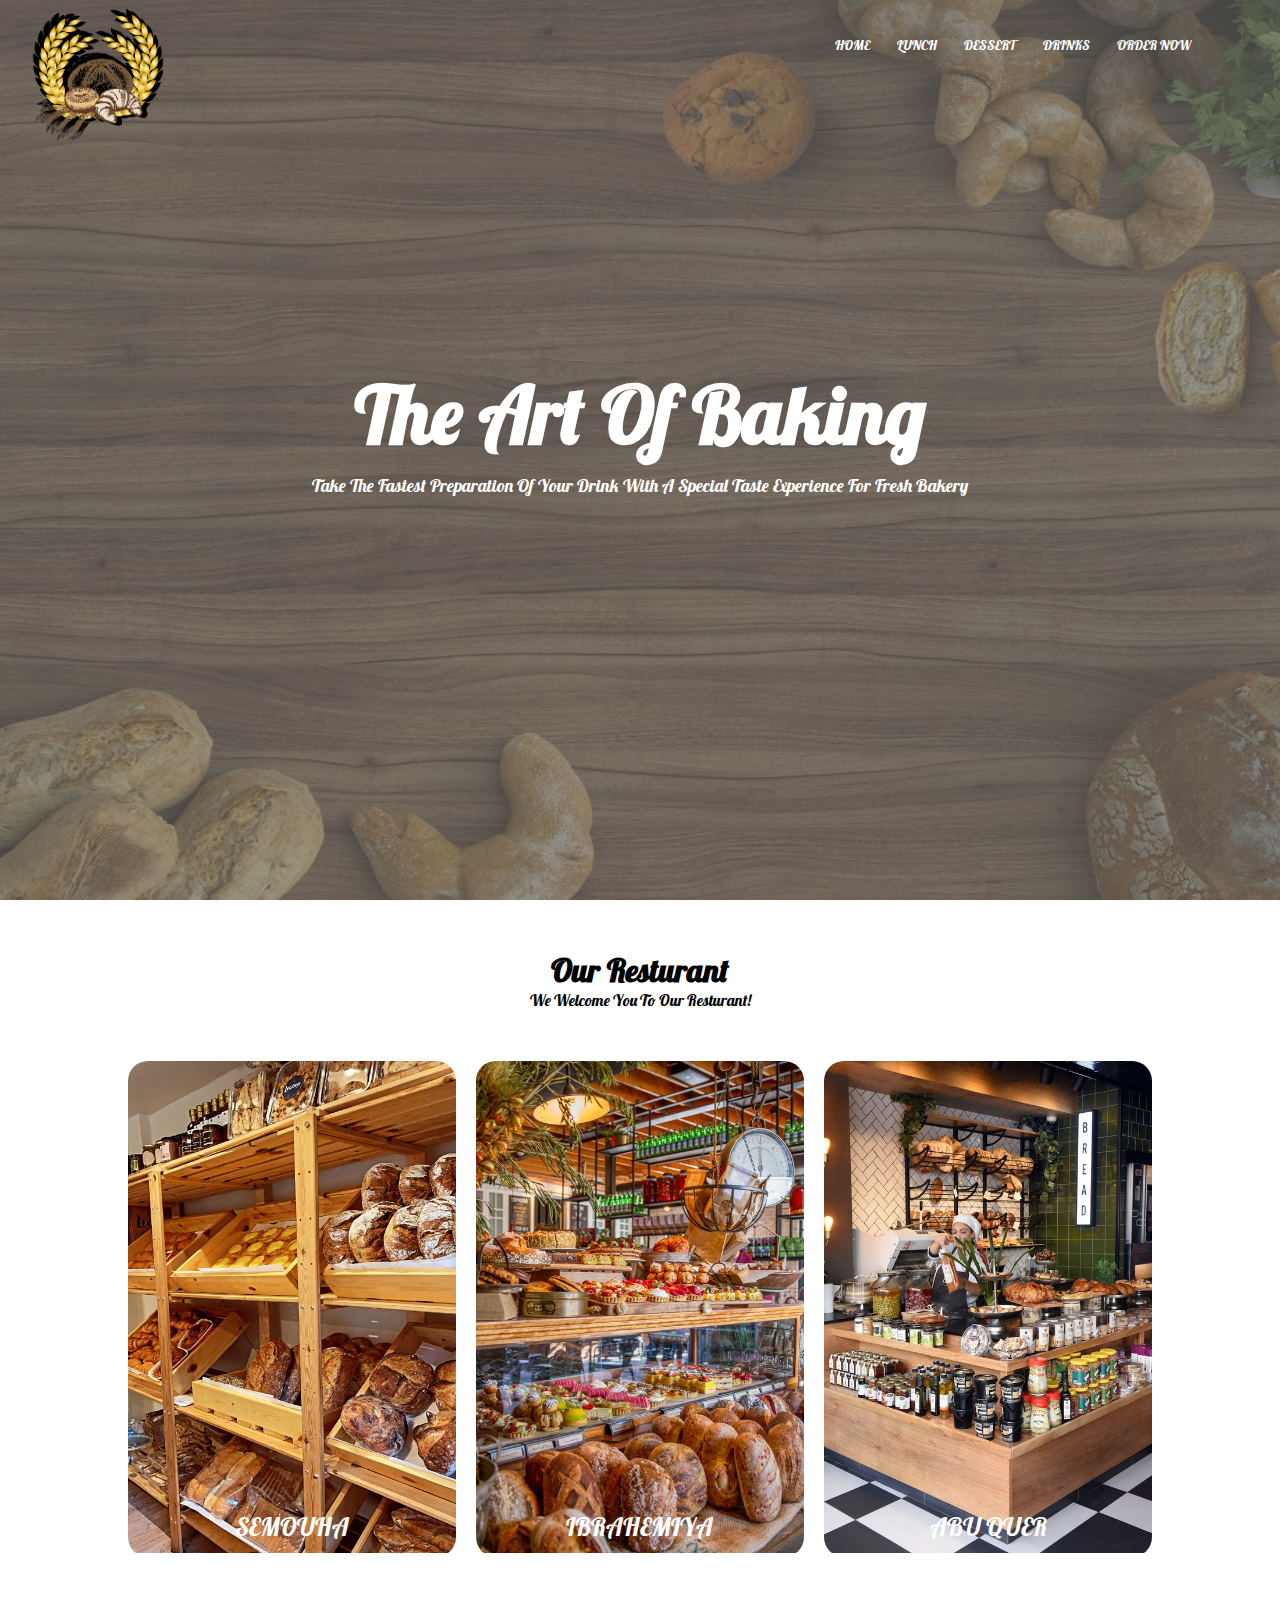
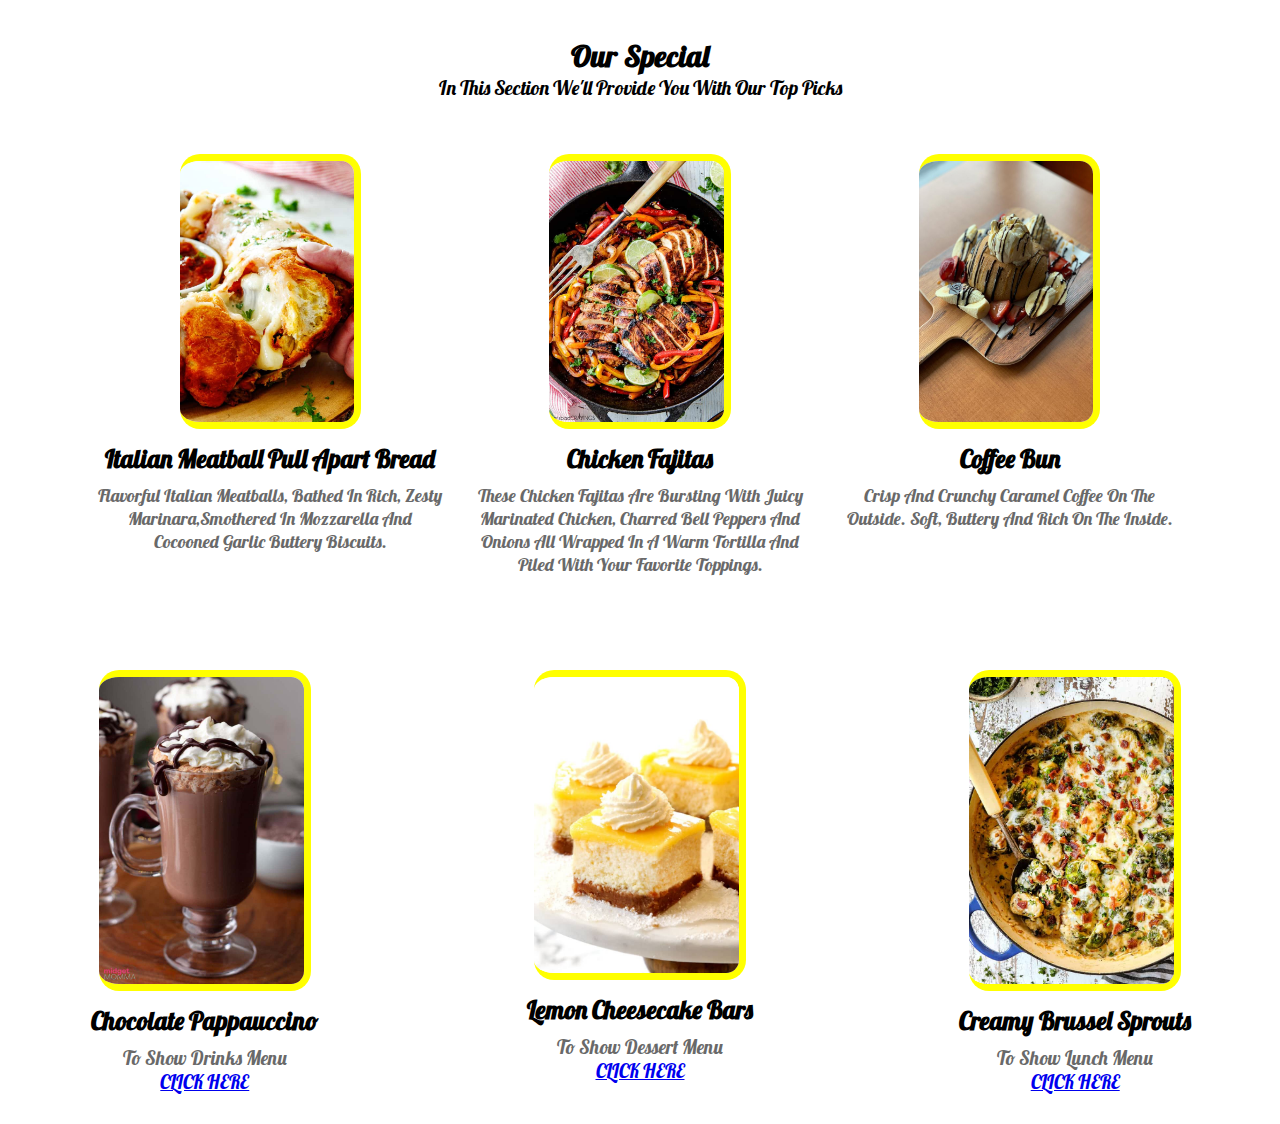
==== commit f720f81f: "Add files via upload" ====
--- a/index.html
+++ b/index.html
@@ -14,10 +14,9 @@
     <a href="index.html"><img src="images/3.png"></a>
     <div id="home" class="nav-links">
         <ul>
-            <li><a href="MainPage.html">HOME</a></li>
-            <li><a href="#special">SPECIAL</a></li>
+            <li><a href="index.html">HOME</a></li>
             <li><a href="Lunch.html">LUNCH</a></li>
-            <li><a href="index.html">DESSERT</a></li>
+            <li><a href="Desserts.html">DESSERT</a></li>
             <li><a href="Drinks.html">DRINKS</a></li>
 			<li><a href="Order.html">ORDER NOW</a></li>
         </ul>
